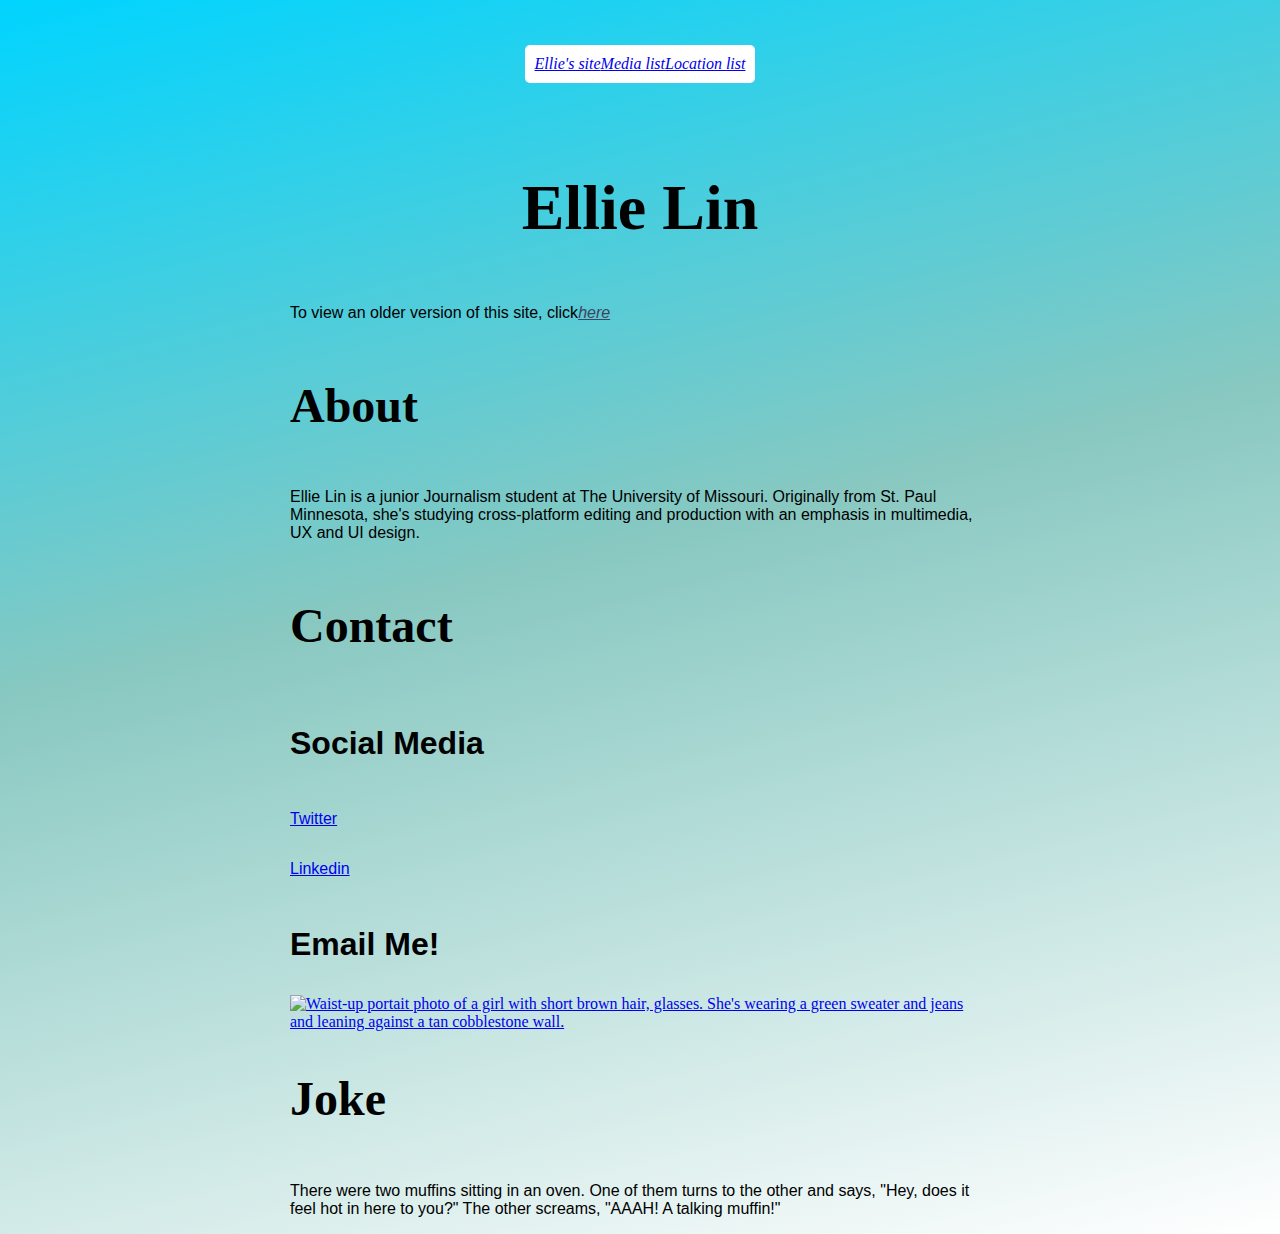
==== index.html @ 5795ed04 "created gallery and wrote alt text. updated index nav links." ====
<!DOCTYPE html>
<html lang="en">
<head>
    <meta charset="UTF-8">
    <meta http-equiv="X-UA-Compatible" content="IE=edge">
    <meta name="viewport" content="width=device-width, initial-scale=1.0">
    <link rel="stylesheet" href="style.css">
    <link rel="stylesheet" href="https://fonts.google.com/specimen/DM+Serif+Text?category=Serif">
    <link rel="stylesheet" href="https://fonts.google.com/specimen/Roboto+Condensed?category=Sans+Serif">
    <link rel="stylesheet" href="https://fonts.google.com/specimen/Figtree?category=Sans+Serif">
    <title>Ellie's Site </title>
</head>

<body>
    <nav>
        <ul>
            <li><a href="https://j4502-fs22.github.io/lin-site/" class="item">Ellie's site </a></li>
            <li><a href="https://j4502-fs22.github.io/lin-site/lin-media-list.html" class="item">Media list</a></li>
            <li><a href="https://j4502-fs22.github.io/lin-site/lin-location-list.html">Location list</a></li>
        </ul>
    </nav>
    <h1>Ellie Lin</h1>
    <p>To view an older version of this site, click <a href="https://j4502-fs22.github.io/lin-site/oldindex.html" class="oldsite">here</a></p>
    <h2 id="About">About</h2>
    <p>
        Ellie Lin is a junior Journalism student at The University of Missouri. Originally from St. Paul Minnesota, she's studying cross-platform editing and production with an emphasis in multimedia, UX and UI design.
    </p>
    <h2 id="Contact">Contact</h2>
        <h3>Social Media</h3>
            <p><a href="https://twitter.com/ellielin_" target="_blank">Twitter</a></p>
            <p><a href="https://www.linkedin.com/in/ellie-d-lin/" target="_blank">Linkedin</a></p>
        <h3>Email Me!</h3>
        <a href= "mailto:edl49g@umsystem.edu"><img src="https://ellielindotcom.files.wordpress.com/2022/06/img_1882.jpg?w=642" class="image" alt="Waist-up portait photo of a girl with short brown hair, glasses. She's wearing a green sweater and jeans and leaning against a tan cobblestone wall."></a>
    <h2 id="Joke">Joke</h2>
        <p>There were two muffins sitting in an oven. One of them turns to the other and says, "Hey, does it feel hot in here to you?" The other screams, "AAAH! A talking muffin!"</p>
</body>
</html>
---- style.css ----
body{
    display: flex;
    flex-direction: column;
    justify-content: center;
    align-self: center;
    background: rgb(255,255,255);
    background: linear-gradient(346deg, rgba(255,255,255,1) 0%, rgba(136,200,193,1) 55%, rgba(0,212,255,1) 100%); 
    font-size: 16px;
    width: 700px;
    margin: auto;
}
nav {
    padding: 10px;
	background: #fff;
  	border-radius: 5px;
	margin: 45px auto;
    display: flex;
    flex-direction: row;
    justify-content: space-between;
}

h1 {
    font-family: 'DM Serif Text', serif, Georgia, 'Times New Roman', Times, serif;
    font-size: 4em;
    display: flex;
    flex-direction: column;
    align-self: center;
}

h2 {
    font-family: 'DM Serif Text', serif, Georgia, 'Times New Roman', Times, serif;
    font-size: 3em;
}

h3 {
    font-family: 'Roboto Condensed', sans-serif, Arial, Helvetica, sans-serif;
    font-size: 2em;
}

p {
    display: flex;
    align-self: flex-start;
    font-family: 'Figtree', sans-serif, Arial, Helvetica, sans-serif
}

ul {
    list-style-type: none;
    display: flex;
    flex-flow: row wrap;
    justify-content: space-around;
    margin: 0;
    padding: 0;
    font-style: italic;
    color: rgb(61, 69, 95);
  }

.oldsite {
    list-style-type: none;
    margin: 0;
    padding: 0;
    font-style: italic;
    color: rgb(61, 69, 95);
}
.image {
    border: none;
    height: 250px;
    width: auto;
}
.location-holder {
    width: 100%;
    display: flex;
    flex-direction: column;
    align-items: center;
  }
@media (min-width: 550px) {
    .image {
        height: 250px;
        width: auto;
    }
}
@media (min-width: 800px) {
    .image {
        height: 300px;
        width: auto;
    }
}
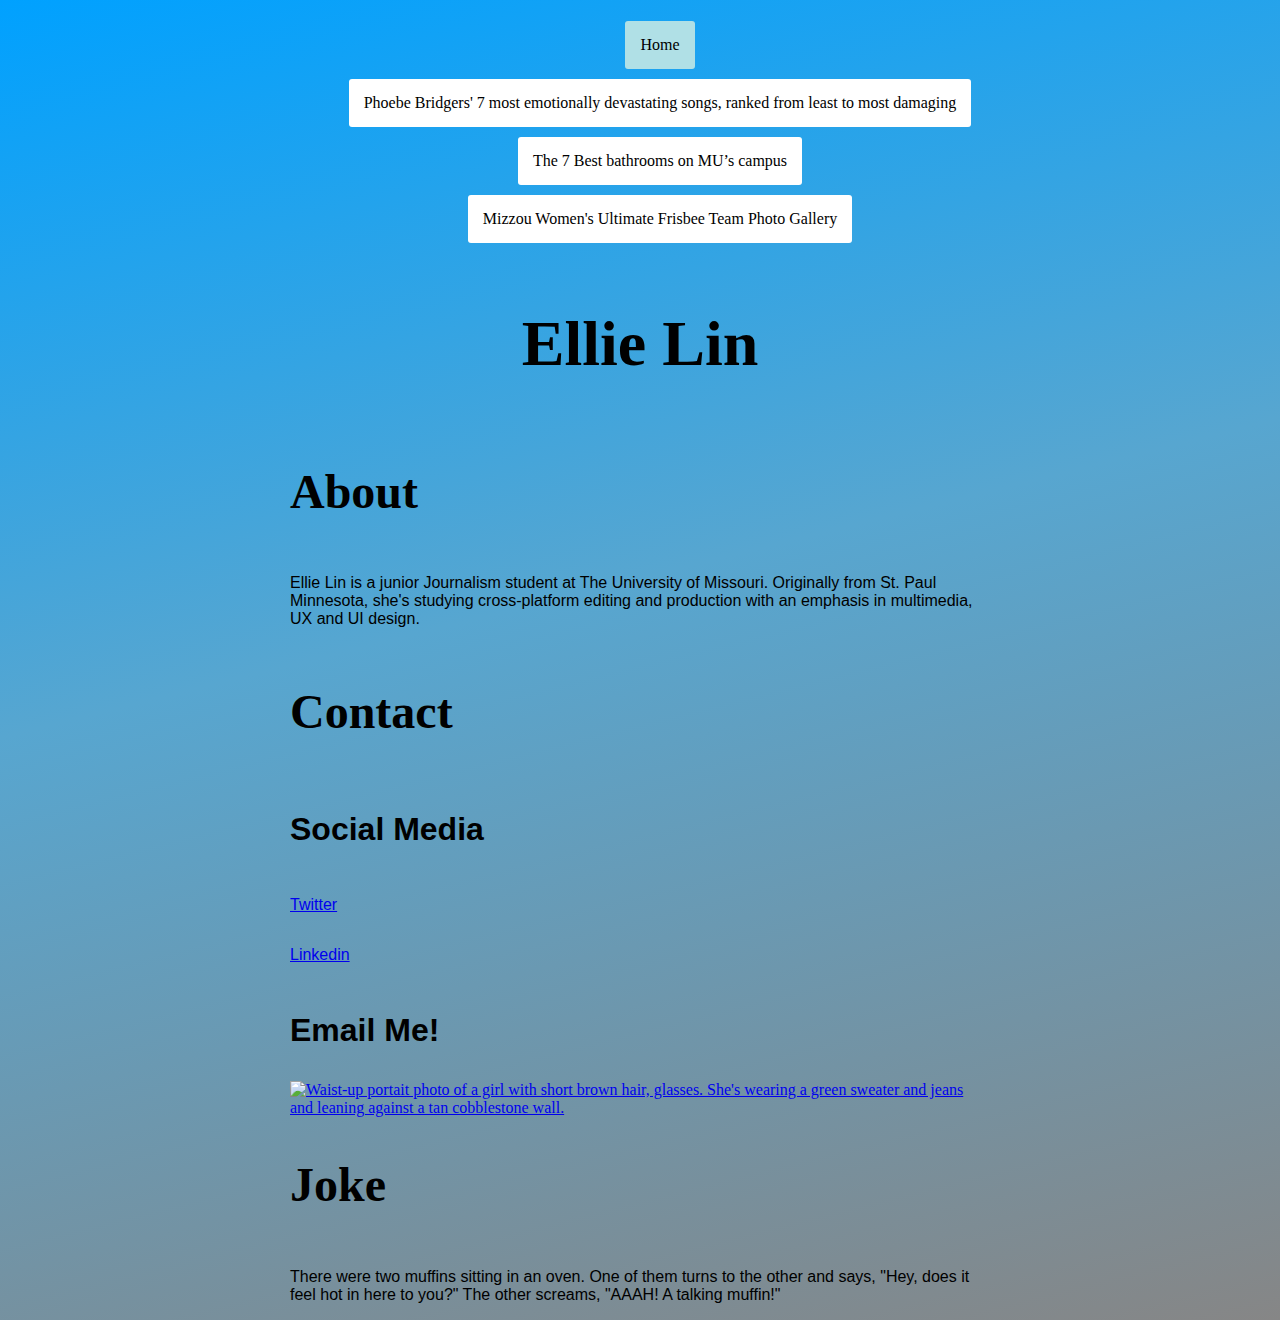
==== commit 76767008: "made edits for final project" ====
--- a/index.html
+++ b/index.html
@@ -14,13 +14,13 @@
 <body>
     <nav>
         <ul>
-            <li><a href="https://j4502-fs22.github.io/lin-site/" class="item">Ellie's site </a></li>
-            <li><a href="https://j4502-fs22.github.io/lin-site/lin-media-list.html" class="item">Media list</a></li>
-            <li><a href="https://j4502-fs22.github.io/lin-site/lin-location-list.html">Location list</a></li>
+            <li class="activenavitem"><a href="https://j4502-fs22.github.io/lin-site/">Home</a></li>
+            <li class="navitem"><a href="https://j4502-fs22.github.io/lin-site/lin-media-list.html">Phoebe Bridgers' 7 most emotionally devastating songs, ranked from least to most damaging</a></li>
+            <li class="navitem"><a href="https://j4502-fs22.github.io/lin-site/lin-location-list.html">The 7 Best bathrooms on MU’s campus</a></li>
+            <li class="navitem"><a href="https://j4502-fs22.github.io/lin-site/lin-gallery.html">Mizzou Women's Ultimate Frisbee Team Photo Gallery</a></li>
         </ul>
     </nav>
     <h1>Ellie Lin</h1>
-    <p>To view an older version of this site, click <a href="https://j4502-fs22.github.io/lin-site/oldindex.html" class="oldsite">here</a></p>
     <h2 id="About">About</h2>
     <p>
         Ellie Lin is a junior Journalism student at The University of Missouri. Originally from St. Paul Minnesota, she's studying cross-platform editing and production with an emphasis in multimedia, UX and UI design.
--- a/style.css
+++ b/style.css
@@ -1,22 +1,66 @@
-body{
+body {
     display: flex;
     flex-direction: column;
     justify-content: center;
     align-self: center;
-    background: rgb(255,255,255);
-    background: linear-gradient(346deg, rgba(255,255,255,1) 0%, rgba(136,200,193,1) 55%, rgba(0,212,255,1) 100%); 
+    background: rgb(134,134,134);
+    background: linear-gradient(346deg, rgba(134,134,134,1) 0%, rgba(87,166,208,1) 55%, rgba(0,161,255,1) 100%);
     font-size: 16px;
     width: 700px;
     margin: auto;
 }
+
+.medialistbody {
+    background-color: black;
+    display: flex;
+    flex-direction: column;
+    justify-content: center;
+    align-self: center;
+    font-size: 16px;
+    margin: auto;
+    width: 600px;
+}
+
 nav {
+    color: white
     padding: 10px;
-	background: #fff;
   	border-radius: 5px;
-	margin: 45px auto;
+    list-style-type: none;
+    display: flex;
+    flex-flow: row wrap;
+    justify-content: center;
+}
+
+nav a {
+    color: black;
+    text-decoration: none;
+    font-size: 16px;
+}
+
+a:hover {
+    color: cornflowerblue;
+}
+
+.navitem {
+    background-color: white;
+    padding: 15px;
+	margin: 5px;
+	border-radius: 3px;
     display: flex;
     flex-direction: row;
-    justify-content: space-between;
+    justify-content: space-around;
+    align-content: center;
+}
+
+.activenavitem {
+    background-color: powderblue;
+    padding: 15px;
+	margin: 5px;
+	border-radius: 3px;
+    display: flex;
+    flex-direction: row;
+    justify-content: space-around;
+    align-content: center;
 }
 
 h1 {
@@ -48,9 +92,6 @@
     display: flex;
     flex-flow: row wrap;
     justify-content: space-around;
-    margin: 0;
-    padding: 0;
-    font-style: italic;
     color: rgb(61, 69, 95);
   }
 
@@ -71,7 +112,7 @@
     display: flex;
     flex-direction: column;
     align-items: center;
-  }
+}
 @media (min-width: 550px) {
     .image {
         height: 250px;
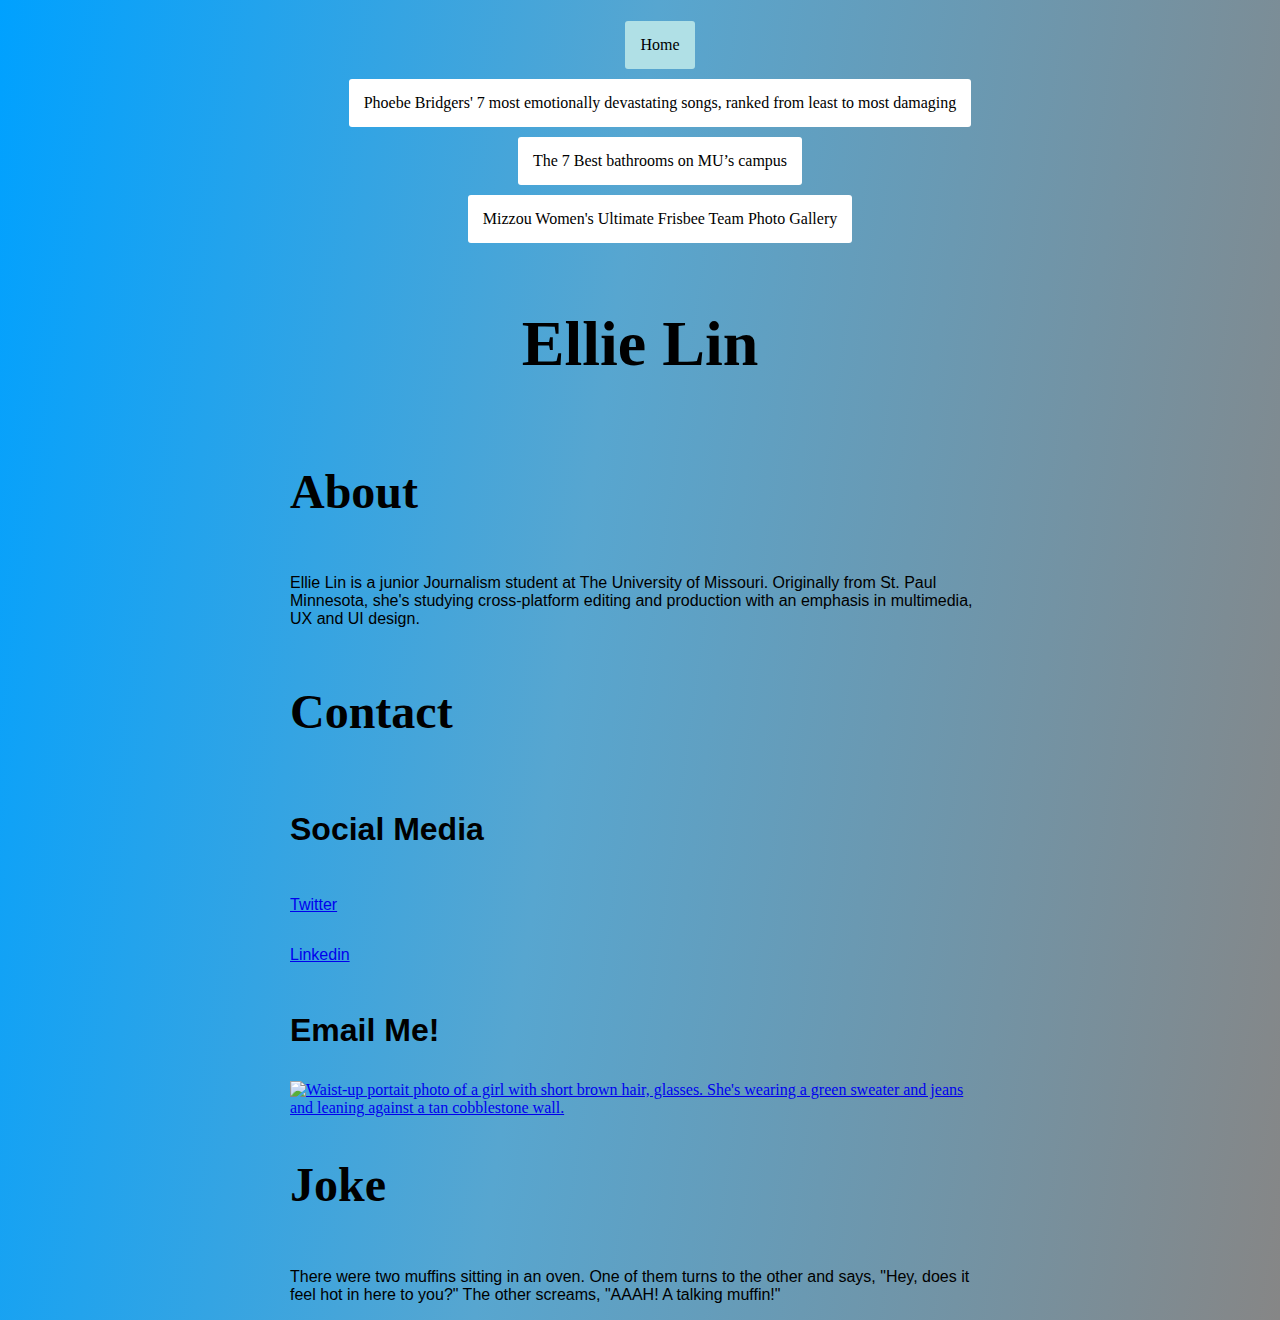
==== commit ce60beca: "edits for final project" ====
--- a/index.html
+++ b/index.html
@@ -20,6 +20,7 @@
             <li class="navitem"><a href="https://j4502-fs22.github.io/lin-site/lin-gallery.html">Mizzou Women's Ultimate Frisbee Team Photo Gallery</a></li>
         </ul>
     </nav>
+    
     <h1>Ellie Lin</h1>
     <h2 id="About">About</h2>
     <p>
--- a/style.css
+++ b/style.css
@@ -4,7 +4,7 @@
     justify-content: center;
     align-self: center;
     background: rgb(134,134,134);
-    background: linear-gradient(346deg, rgba(134,134,134,1) 0%, rgba(87,166,208,1) 55%, rgba(0,161,255,1) 100%);
+    background: linear-gradient(278deg, rgba(134,134,134,1) 0%, rgba(87,166,208,1) 55%, rgba(0,161,255,1) 100%);
     font-size: 16px;
     width: 700px;
     margin: auto;
@@ -22,10 +22,9 @@
 }
 
 nav {
-    color: white
-    padding: 10px;
-  	border-radius: 5px;
-    list-style-type: none;
+    color: white;
+    padding: 0px;
+    margin: 0px;
     display: flex;
     flex-flow: row wrap;
     justify-content: center;
@@ -37,8 +36,12 @@
     font-size: 16px;
 }
 
+nav a:hover {
+    color: cornflowerblue;
+}
+
 a:hover {
-    color: cornflowerblue;
+   color: white; 
 }
 
 .navitem {
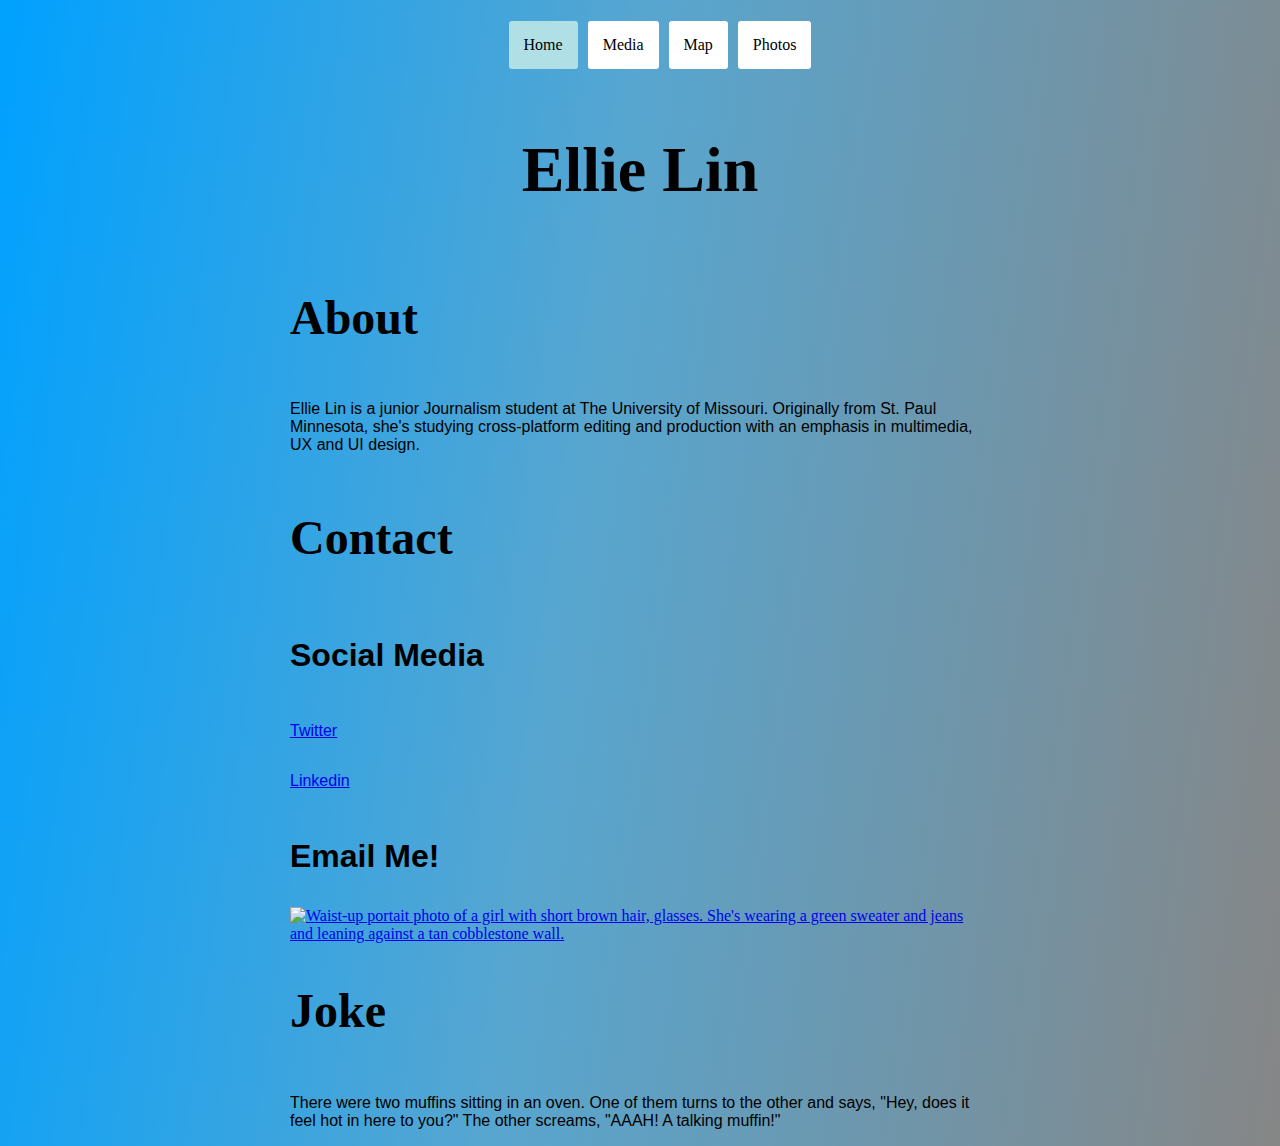
==== commit feaf0886: "edits for final project" ====
--- a/index.html
+++ b/index.html
@@ -15,12 +15,12 @@
     <nav>
         <ul>
             <li class="activenavitem"><a href="https://j4502-fs22.github.io/lin-site/">Home</a></li>
-            <li class="navitem"><a href="https://j4502-fs22.github.io/lin-site/lin-media-list.html">Phoebe Bridgers' 7 most emotionally devastating songs, ranked from least to most damaging</a></li>
-            <li class="navitem"><a href="https://j4502-fs22.github.io/lin-site/lin-location-list.html">The 7 Best bathrooms on MU’s campus</a></li>
-            <li class="navitem"><a href="https://j4502-fs22.github.io/lin-site/lin-gallery.html">Mizzou Women's Ultimate Frisbee Team Photo Gallery</a></li>
+            <li class="navitem"><a href="https://j4502-fs22.github.io/lin-site/lin-media-list.html">Media</a></li>
+            <li class="navitem"><a href="https://j4502-fs22.github.io/lin-site/lin-location-list.html">Map</a></li>
+            <li class="navitem"><a href="https://j4502-fs22.github.io/lin-site/lin-gallery.html">Photos</a></li>
         </ul>
     </nav>
-    
+
     <h1>Ellie Lin</h1>
     <h2 id="About">About</h2>
     <p>
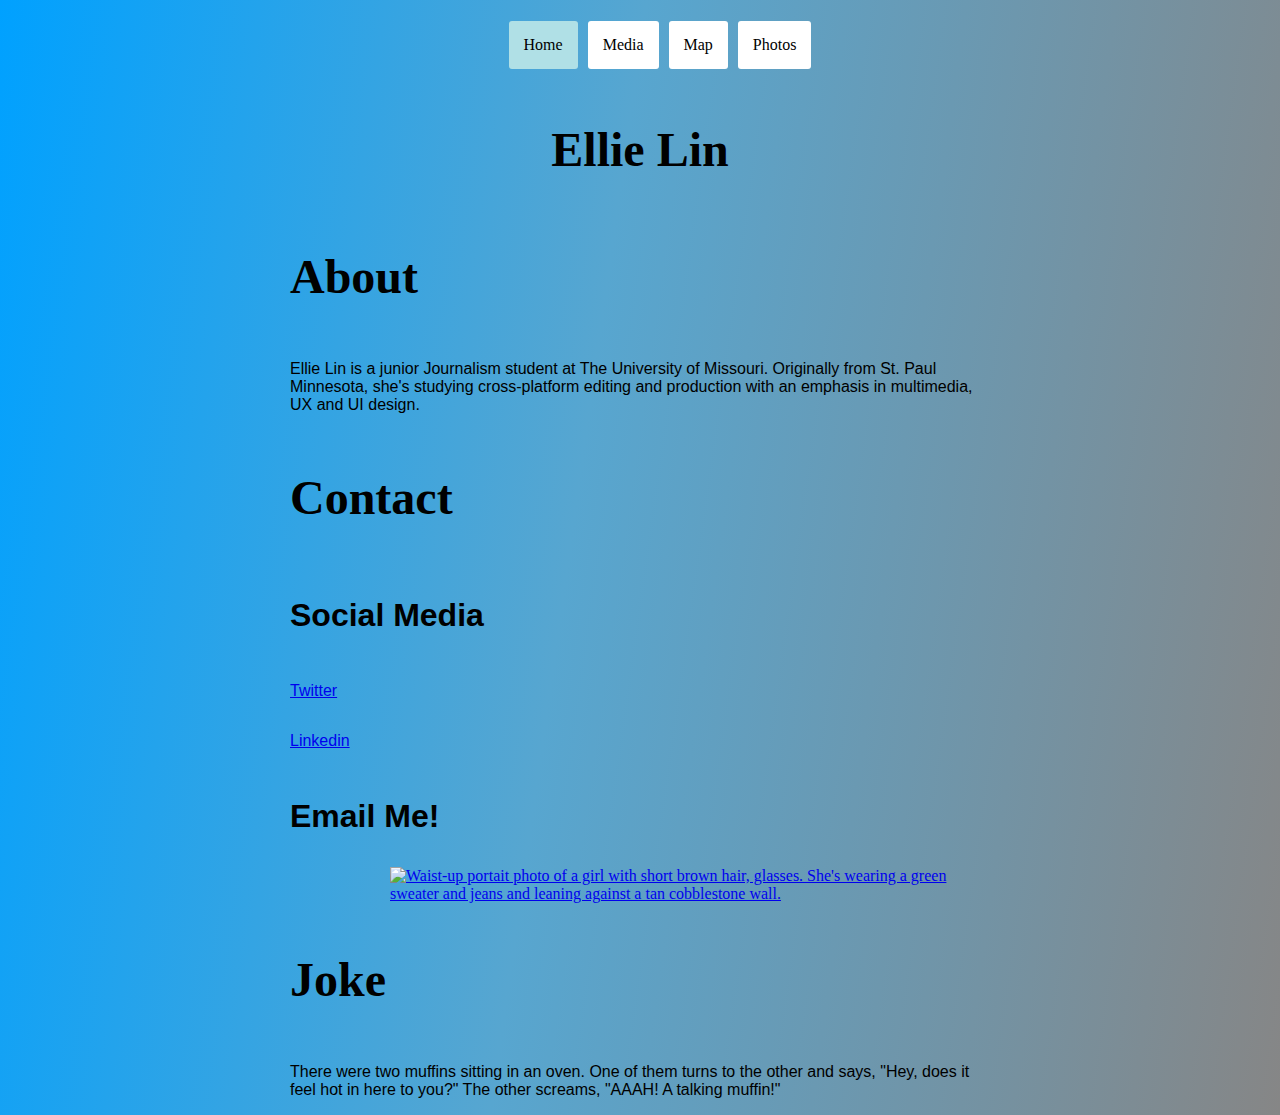
==== commit 4d71c435: "working on final product" ====
--- a/index.html
+++ b/index.html
@@ -11,7 +11,8 @@
     <title>Ellie's Site </title>
 </head>
 
-<body>
+<body style="background: rgb(134,134,134);
+background: linear-gradient(278deg, rgba(134,134,134,1) 0%, rgba(87,166,208,1) 55%, rgba(0,161,255,1) 100%);">
     <nav>
         <ul>
             <li class="activenavitem"><a href="https://j4502-fs22.github.io/lin-site/">Home</a></li>
@@ -28,8 +29,8 @@
     </p>
     <h2 id="Contact">Contact</h2>
         <h3>Social Media</h3>
-            <p><a href="https://twitter.com/ellielin_" target="_blank">Twitter</a></p>
-            <p><a href="https://www.linkedin.com/in/ellie-d-lin/" target="_blank">Linkedin</a></p>
+            <p class="socials"><a href="https://twitter.com/ellielin_" target="_blank">Twitter</a></p>
+            <p class="socials"><a href="https://www.linkedin.com/in/ellie-d-lin/" target="_blank">Linkedin</a></p>
         <h3>Email Me!</h3>
         <a href= "mailto:edl49g@umsystem.edu"><img src="https://ellielindotcom.files.wordpress.com/2022/06/img_1882.jpg?w=642" class="image" alt="Waist-up portait photo of a girl with short brown hair, glasses. She's wearing a green sweater and jeans and leaning against a tan cobblestone wall."></a>
     <h2 id="Joke">Joke</h2>
--- a/style.css
+++ b/style.css
@@ -1,15 +1,3 @@
-body {
-    display: flex;
-    flex-direction: column;
-    justify-content: center;
-    align-self: center;
-    background: rgb(134,134,134);
-    background: linear-gradient(278deg, rgba(134,134,134,1) 0%, rgba(87,166,208,1) 55%, rgba(0,161,255,1) 100%);
-    font-size: 16px;
-    width: 700px;
-    margin: auto;
-}
-
 .medialistbody {
     background-color: black;
     display: flex;
@@ -18,7 +6,20 @@
     align-self: center;
     font-size: 16px;
     margin: auto;
-    width: 600px;
+    width: 700px;
+    color: white;
+    margin: auto;
+    font-family: 'Urbanist', serif, Arial, Helvetica, sans-serif;
+}
+
+body {
+    display: flex;
+    flex-direction: column;
+    justify-content: center;
+    align-self: center;
+    font-size: 16px;
+    width: 700px;
+    margin: auto;
 }
 
 nav {
@@ -42,6 +43,11 @@
 
 a:hover {
    color: white; 
+}
+
+figcaption {
+    display: flex;
+    justify-content: center;
 }
 
 .navitem {
@@ -68,7 +74,7 @@
 
 h1 {
     font-family: 'DM Serif Text', serif, Georgia, 'Times New Roman', Times, serif;
-    font-size: 4em;
+    font-size: 3em;
     display: flex;
     flex-direction: column;
     align-self: center;
@@ -98,17 +104,18 @@
     color: rgb(61, 69, 95);
   }
 
-.oldsite {
-    list-style-type: none;
-    margin: 0;
-    padding: 0;
-    font-style: italic;
-    color: rgb(61, 69, 95);
+figcaption {
+    display: flex;
+    justify-content: center;
+    align-self: flex-start;
+    font-family: 'Figtree', sans-serif, Arial, Helvetica, sans-serif
 }
+
 .image {
     border: none;
-    height: 250px;
-    width: auto;
+    justify-content: center;
+    padding-left: 100px;
+    padding-bottom: 10px;
 }
 .location-holder {
     width: 100%;
@@ -116,6 +123,12 @@
     flex-direction: column;
     align-items: center;
 }
+
+.socials{
+    display: flex;
+    flex-flow: row wrap;
+}
+
 @media (min-width: 550px) {
     .image {
         height: 250px;
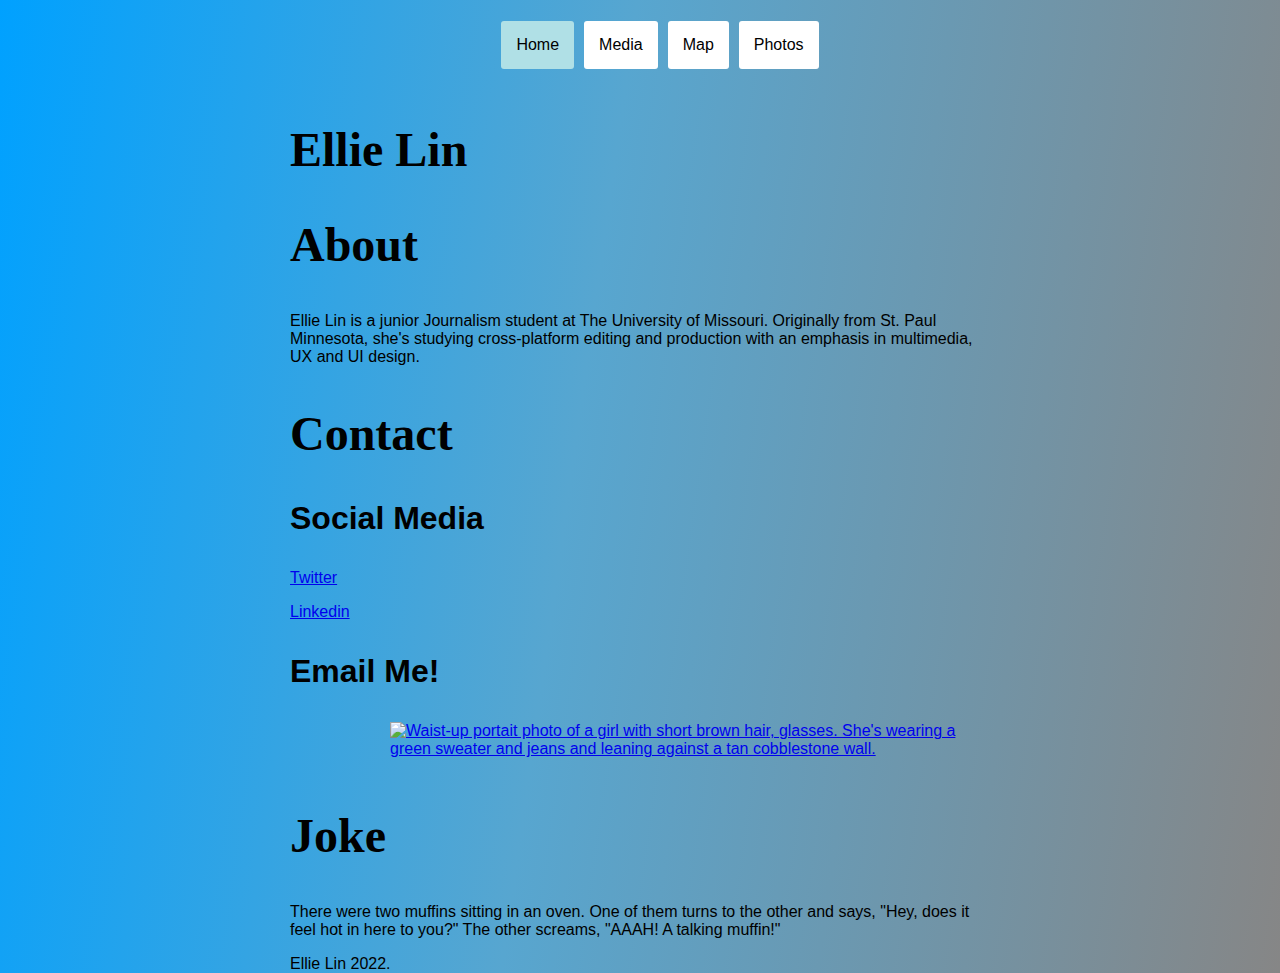
==== commit 0591bb01: "added skip links" ====
--- a/index.html
+++ b/index.html
@@ -11,9 +11,9 @@
     <title>Ellie's Site </title>
 </head>
 
-<body style="background: rgb(134,134,134);
-background: linear-gradient(278deg, rgba(134,134,134,1) 0%, rgba(87,166,208,1) 55%, rgba(0,161,255,1) 100%);">
-    <nav>
+<body class="indexbody">
+    <a class="skip-link" href="#content">Skip to content</a>
+     <nav>
         <ul>
             <li class="activenavitem"><a href="https://j4502-fs22.github.io/lin-site/">Home</a></li>
             <li class="navitem"><a href="https://j4502-fs22.github.io/lin-site/lin-media-list.html">Media</a></li>
@@ -21,8 +21,8 @@
             <li class="navitem"><a href="https://j4502-fs22.github.io/lin-site/lin-gallery.html">Photos</a></li>
         </ul>
     </nav>
-
-    <h1>Ellie Lin</h1>
+<main id="content" >
+ <h1>Ellie Lin</h1>
     <h2 id="About">About</h2>
     <p>
         Ellie Lin is a junior Journalism student at The University of Missouri. Originally from St. Paul Minnesota, she's studying cross-platform editing and production with an emphasis in multimedia, UX and UI design.
@@ -35,5 +35,7 @@
         <a href= "mailto:edl49g@umsystem.edu"><img src="https://ellielindotcom.files.wordpress.com/2022/06/img_1882.jpg?w=642" class="image" alt="Waist-up portait photo of a girl with short brown hair, glasses. She's wearing a green sweater and jeans and leaning against a tan cobblestone wall."></a>
     <h2 id="Joke">Joke</h2>
         <p>There were two muffins sitting in an oven. One of them turns to the other and says, "Hey, does it feel hot in here to you?" The other screams, "AAAH! A talking muffin!"</p>
+</main>
 </body>
+<footer>Ellie Lin 2022.</footer>
 </html>--- a/style.css
+++ b/style.css
@@ -9,7 +9,36 @@
     width: 700px;
     color: white;
     margin: auto;
-    font-family: 'Urbanist', serif, Arial, Helvetica, sans-serif;
+    font-family: 'Figtree', serif, Arial, Helvetica, sans-serif;
+}
+
+.indexbody {
+    background: rgb(134,134,134);
+    background: linear-gradient(278deg, rgba(134,134,134,1) 0%, rgba(87,166,208,1) 55%, rgba(0,161,255,1) 100%);
+    display: flex;
+    flex-direction: column;
+    justify-content: center;
+    align-self: center;
+    font-size: 16px;
+    margin: auto;
+    width: 700px;
+    color: black;
+    margin: auto;
+    font-family: 'Roboto Condensed', sans-serif, Arial, Helvetica, sans-serif;
+}
+
+.gallerybody {
+    background-color: rgb(79, 79, 79);
+    display: flex;
+    flex-direction: column;
+    justify-content: center;
+    align-self: center;
+    font-size: 16px;
+    margin: auto;
+    width: 700px;
+    color: black;
+    margin: auto; 
+    font-family: 'Figtree', sans-serif, Arial, Helvetica, sans-serif
 }
 
 body {
@@ -48,6 +77,21 @@
 figcaption {
     display: flex;
     justify-content: center;
+}
+
+.skip-link {
+    position: absolute;
+    left: -10000px;
+    top: auto;
+    width: 1px;
+    height: 1px;
+    overflow: hidden;
+}
+
+.skip-link:focus {
+    position: static;
+    width: auto;
+    height: auto;
 }
 
 .navitem {
@@ -108,7 +152,9 @@
     display: flex;
     justify-content: center;
     align-self: flex-start;
-    font-family: 'Figtree', sans-serif, Arial, Helvetica, sans-serif
+    font-family: 'Figtree', sans-serif, Arial, Helvetica, sans-serif;
+    padding: 10px;
+    color: gray;
 }
 
 .image {
@@ -116,6 +162,8 @@
     justify-content: center;
     padding-left: 100px;
     padding-bottom: 10px;
+    width: 100%;
+    max-width: 700px;
 }
 .location-holder {
     width: 100%;
@@ -124,7 +172,7 @@
     align-items: center;
 }
 
-.socials{
+.socials {
     display: flex;
     flex-flow: row wrap;
 }
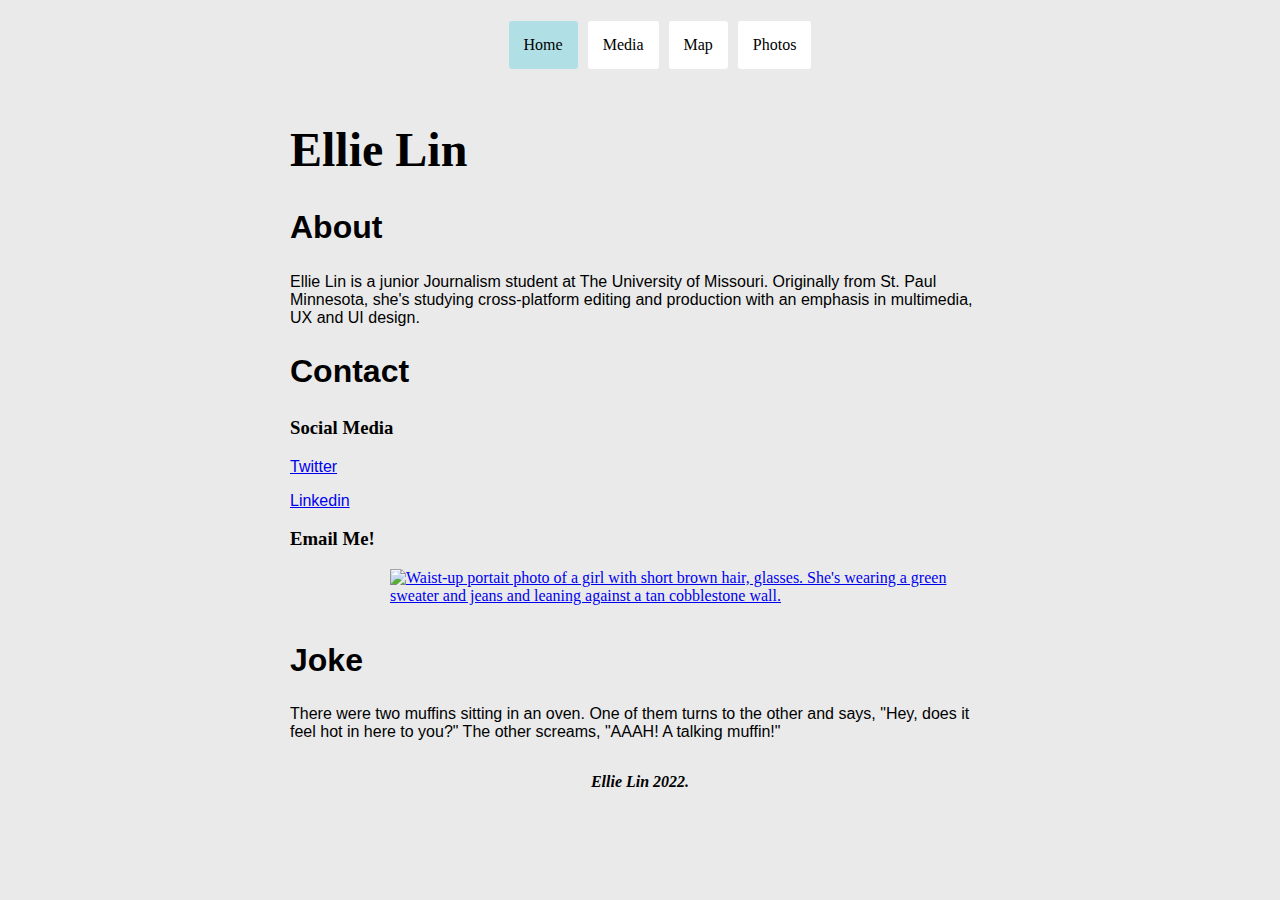
==== commit 6c5808f4: "updating styles" ====
--- a/index.html
+++ b/index.html
@@ -5,6 +5,7 @@
     <meta http-equiv="X-UA-Compatible" content="IE=edge">
     <meta name="viewport" content="width=device-width, initial-scale=1.0">
     <link rel="stylesheet" href="style.css">
+    <link rel="icon" href="https://github.com/J4502-FS22/lin-site/blob/main/images/EllieLinLogo.png">
     <link rel="stylesheet" href="https://fonts.google.com/specimen/DM+Serif+Text?category=Serif">
     <link rel="stylesheet" href="https://fonts.google.com/specimen/Roboto+Condensed?category=Sans+Serif">
     <link rel="stylesheet" href="https://fonts.google.com/specimen/Figtree?category=Sans+Serif">
@@ -37,5 +38,5 @@
         <p>There were two muffins sitting in an oven. One of them turns to the other and says, "Hey, does it feel hot in here to you?" The other screams, "AAAH! A talking muffin!"</p>
 </main>
 </body>
-<footer>Ellie Lin 2022.</footer>
+<footer class="everythingelsefooter">Ellie Lin 2022.</footer>
 </html>--- a/style.css
+++ b/style.css
@@ -13,24 +13,21 @@
 }
 
 .indexbody {
-    background: rgb(134,134,134);
-    background: linear-gradient(278deg, rgba(134,134,134,1) 0%, rgba(87,166,208,1) 55%, rgba(0,161,255,1) 100%);
-    display: flex;
-    flex-direction: column;
-    justify-content: center;
-    align-self: center;
-    font-size: 16px;
-    margin: auto;
-    width: 700px;
-    color: black;
-    margin: auto;
-    font-family: 'Roboto Condensed', sans-serif, Arial, Helvetica, sans-serif;
+    background: rgb(234, 234,234);
+    display: flex;
+    flex-direction: column;
+    justify-content: center;
+    align-self: center;
+    font-size: 16px;
+    margin: auto;
+    width: 700px;
+    color: black;
+    margin: auto;
 }
 
 .gallerybody {
-    background-color: rgb(79, 79, 79);
-    display: flex;
-    flex-direction: column;
+    background-color: rgb(234, 234, 234);
+    display: flex;
     justify-content: center;
     align-self: center;
     font-size: 16px;
@@ -38,7 +35,19 @@
     width: 700px;
     color: black;
     margin: auto; 
-    font-family: 'Figtree', sans-serif, Arial, Helvetica, sans-serif
+}
+
+.locationlistbody {
+    background-color: rgb(234, 234, 234);
+    display: flex;
+    justify-content: center;
+    align-self: center;
+    font-size: 16px;
+    margin: auto;
+    width: 700px;
+    color: black;
+    margin: auto; 
+    font-family: 'Figtree', serif, Arial, Helvetica, sans-serif;
 }
 
 body {
@@ -125,16 +134,12 @@
 }
 
 h2 {
-    font-family: 'DM Serif Text', serif, Georgia, 'Times New Roman', Times, serif;
-    font-size: 3em;
-}
-
-h3 {
     font-family: 'Roboto Condensed', sans-serif, Arial, Helvetica, sans-serif;
     font-size: 2em;
 }
 
 p {
+    font-family: 'Figtree', sans-serif, Arial, Helvetica, sans-serif;
     display: flex;
     align-self: flex-start;
     font-family: 'Figtree', sans-serif, Arial, Helvetica, sans-serif
@@ -148,6 +153,30 @@
     color: rgb(61, 69, 95);
   }
 
+.medialistfooter {
+    background: #000;
+    color: white;
+    width: 100%;
+    margin: 0;
+    padding: 1rem;
+    box-sizing: border-box;
+    text-align: center;
+    font-weight: bold;
+    font-style: italic;
+}
+
+.everythingelsefooter {
+    background:rgb(234, 234, 234);
+    color: black;
+    width: 100%;
+    margin: 0;
+    padding: 1rem;
+    box-sizing: border-box;
+    text-align: center;
+    font-weight: bold;
+    font-style: italic;
+}   
+
 figcaption {
     display: flex;
     justify-content: center;
@@ -165,6 +194,15 @@
     width: 100%;
     max-width: 700px;
 }
+
+.gallery-image img {
+    border: none;
+    justify-content: center;
+    padding-bottom: 10px;
+    width: 100%;
+    max-width: 700px;
+}
+
 .location-holder {
     width: 100%;
     display: flex;
@@ -175,6 +213,37 @@
 .socials {
     display: flex;
     flex-flow: row wrap;
+}
+
+.button-holder {
+    display: flex;
+    flex-direction: row;
+    justify-content: space-between;
+    margin-top: 1rem;
+    margin-bottom: 1rem;
+}
+
+.hideThis {
+    display: none;
+}
+
+button {
+    background-color: black;
+    border: none;
+    color: white;
+    text-align: center;
+    text-decoration: none;
+    font-weight: 400;
+    display: block;
+    cursor: pointer;
+    width: 100px;
+    padding: 0.8rem 1rem;
+    border-radius: 5px;
+}
+
+button:hover {
+    background-color: white;
+    color: black;
 }
 
 @media (min-width: 550px) {
